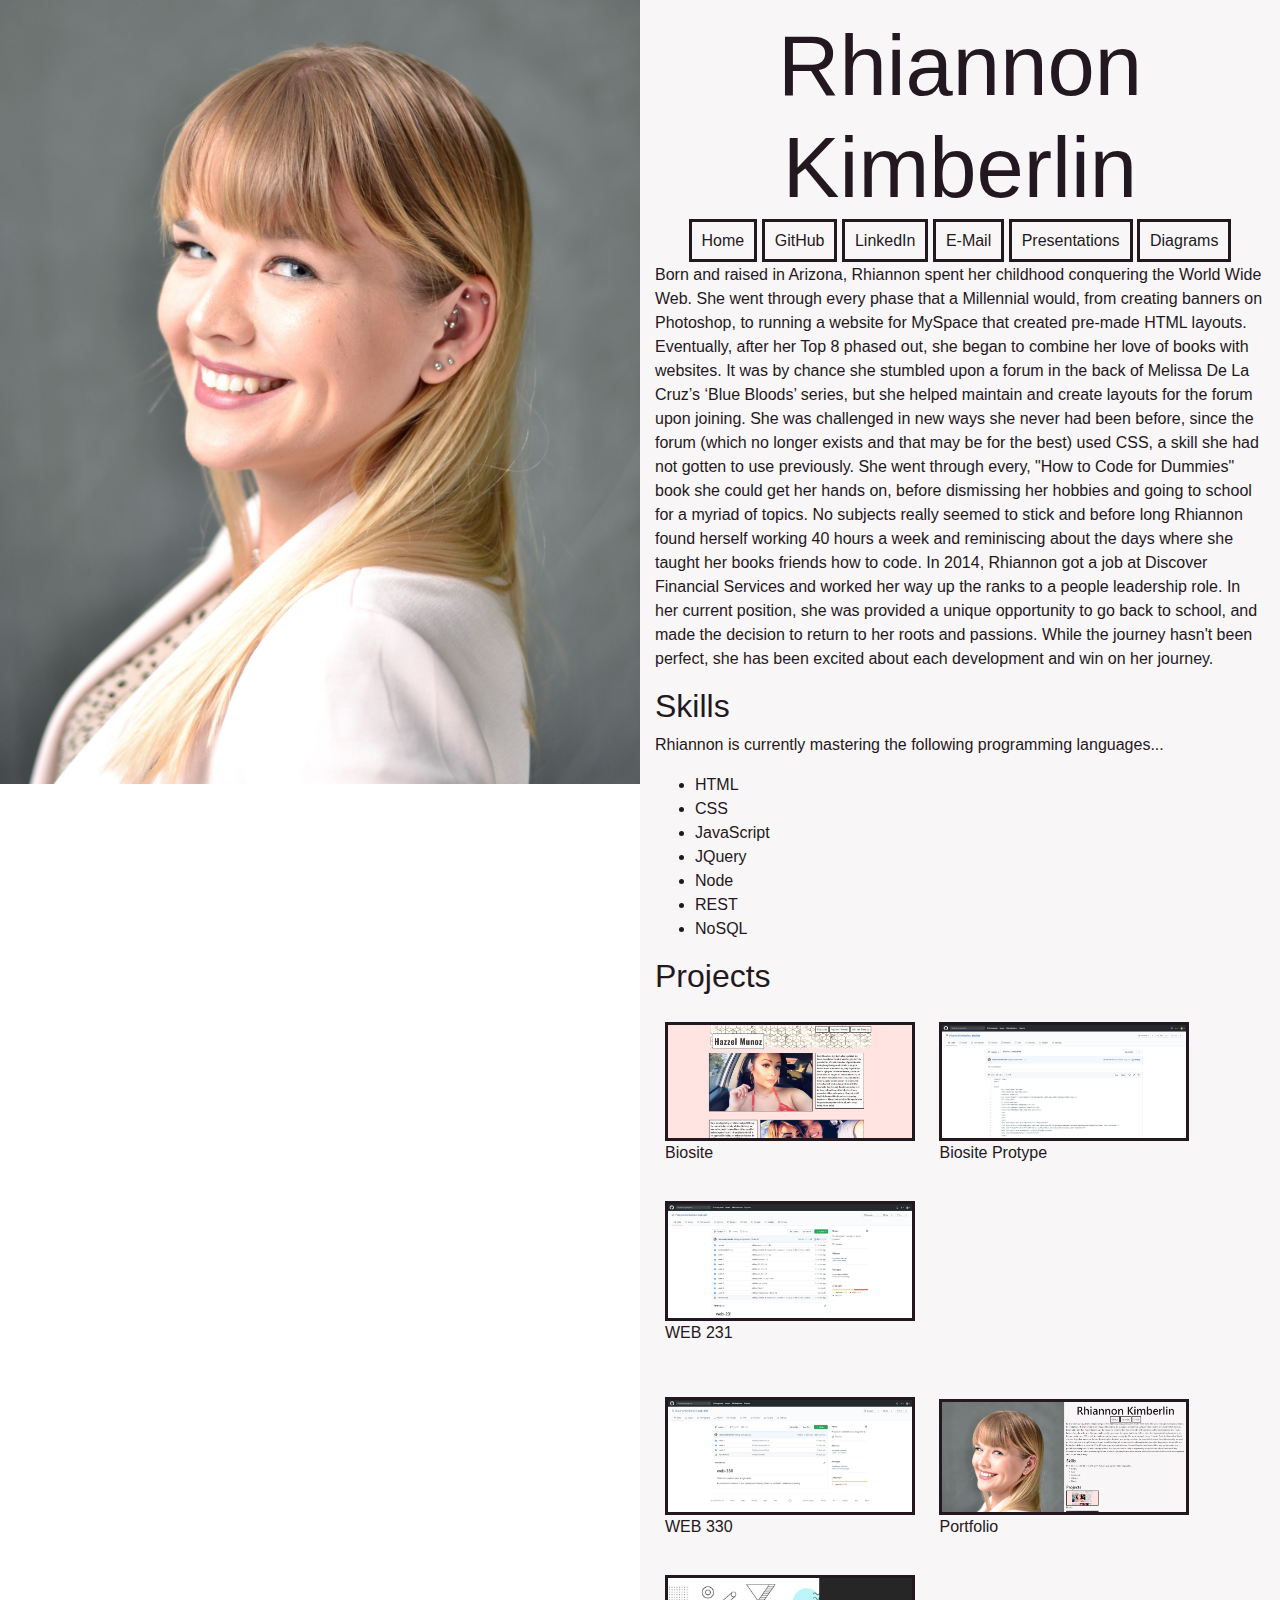
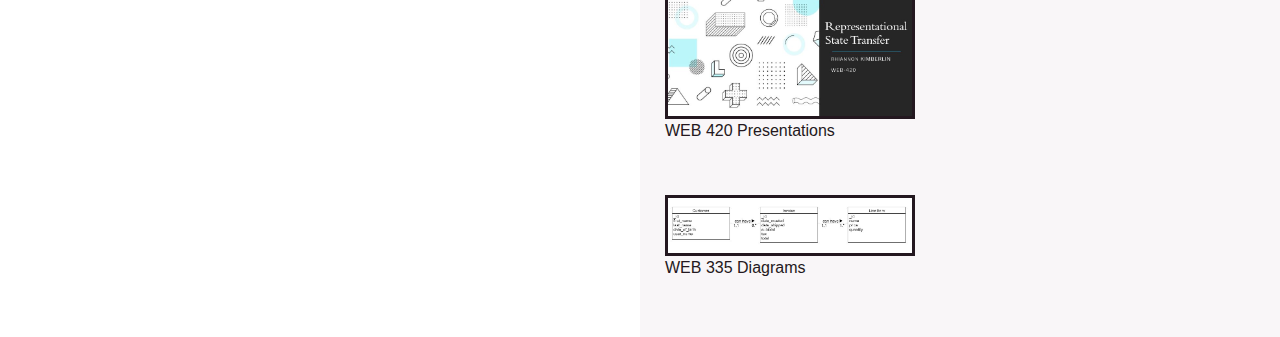
==== index.html @ 2355868e "Week 3" ====
<!DOCTYPE html>
<html>
    <head>
        <!-- Required meta tags -->
        <meta charset="utf-8">
        <meta name="viewport" content="width=device-width, initial-scale=1, shrink-to-fit=no">
        <!-- Bootstrap CSS -->
        <link rel="stylesheet" href="https://stackpath.bootstrapcdn.com/bootstrap/4.5.2/css/bootstrap.min.css" integrity="sha384-JcKb8q3iqJ61gNV9KGb8thSsNjpSL0n8PARn9HuZOnIxN0hoP+VmmDGMN5t9UJ0Z" crossorigin="anonymous">
        <title>Rhiannon Kimberlin Portfolio</title>
        <link href="https://fonts.googleapis.com/css2?family=Oswald:wght@300;400;600&display=swap" rel="stylesheet">
        <link href="style.css" type="text/css" rel="stylesheet">
    </head>
    <body>
        <div class="page">
            <div class="portfoliopicture">
                <img src="images/kimberlinportfolio.jpg" class="portfoliopicture" alt="Rhiannon Kimberlin">
            </div>
            <div class="portfoliodescription">
                <div class="fakeheader">
                <h1>Rhiannon Kimberlin</h1></div>
                <div class="links">
                <p class="links">
                    <a href="https://rhiannonkimberlin.github.io/rhiannonkimberlin.portfolio.io/" class="links">Home</a>
                    <a href="https://github.com/rhiannonkimberlin" class="links">GitHub</a>
                    <a href="" class="links">LinkedIn</a>
                    <a href="mailto:EmailAddress@. XYZ.com" class="links">E-Mail</a>
                    <a href="web-420/kimberlin-rest.html" class="links">Presentations</a>
                    <a href="https://rhiannonkimberlin.github.io/rhiannonkimberlin.portfolio.io/web-335/kimberlin-diagrams.html" class="links">Diagrams</a>
                </p></div>
                <div class="bio"><p class="bio">
                    Born and raised in Arizona, Rhiannon spent her childhood conquering the World Wide Web. She went through every phase that a Millennial would, from creating banners on Photoshop, to running a website for MySpace that created pre-made HTML layouts. Eventually, after her Top 8 phased out, she began to combine her love of books with websites. It was by chance she stumbled upon a forum in the back of Melissa De La Cruz’s ‘Blue Bloods’ series, but she helped maintain and create layouts for the forum upon joining. She was challenged in new ways she never had been before, since the forum (which no longer exists and that may be for the best) used CSS, a skill she had not gotten to use previously. She went through every, "How to Code for Dummies" book she could get her hands on, before dismissing her hobbies and going to school for a myriad of topics. No subjects really seemed to stick and before long Rhiannon found herself working 40 hours a week and reminiscing about the days where she taught her books friends how to code. In 2014, Rhiannon got a job at Discover Financial Services and worked her way up the ranks to a people leadership role. In her current position, she was provided a unique opportunity to go back to school, and made the decision to return to her roots and passions. While the journey hasn't been perfect, she has been excited about each development and win on her journey.
                </p>
                </div>
                <div class="skills"><p class="skills">
                    <h2>Skills</h2>
                    <p class="skills">Rhiannon is currently mastering the following programming languages...<br>
                        <ul>
                            <li>HTML</li>
                            <li>CSS</li>
                            <li>JavaScript</li>
                            <li>JQuery</li>
                            <li>Node</li>
                            <li>REST</li>
                            <li>NoSQL</li>
                          </ul>
                </p></div>
                <div class="projects">
                        <h2>Projects</h2>
                        <p><figure><a href="https://rhiannonkimberlin.github.io/bioSite/"><img src="../images/biositesnip.JPG" class="projects" alt="Biosite"></a><figcaption>Biosite</figcaption></figure>
                            <figure><a href=""><img src="../images/biositeprototype.JPG" class="projects" alt="Biosite Prototype"></a><figcaption>Biosite Protype</figcaption></figure>
                            <figure><a href="https://github.com/rhiannonkimberlin/web-231"><img src="../images/web-231.JPG" class="projects" alt="WEB 231"></a><figcaption>WEB 231</figcaption></figure></p>   
                            </p>
                            <p><figure><a href="https://github.com/rhiannonkimberlin/web-330"><img src="../images/web-330.JPG" class="projects" alt="WEB 330"></a><figcaption>WEB 330</figcaption></figure>
                            <figure><a href="https://rhiannonkimberlin.github.io/rhiannonkimberlin.portfolio.io/"><img src="../images/portfolio.JPG" class="projects" alt="Portfolio"></a><figcaption>Portfolio</figcaption></figure>
                            <figure><a href="web-420/kimberlin-rest.html"><img src="../images/presentation.JPG" class="projects" alt="Presentations"></a><figcaption>WEB 420 Presentations</figcaption></figure></p>
                            <p><figure><a href="https://rhiannonkimberlin.github.io/rhiannonkimberlin.portfolio.io/web-335/kimberlin-diagrams.html"><img src="../images/diagram.JPG" class="projects" alt="diagrams"></a><figcaption>WEB 335 Diagrams</figcaption></figure>
                    </p>
                </div>
            </div>
        </div>
    </body>
    <footer>

    </footer>
</html>
---- style.css ----
html{
    font-family: 'Oswald', sans-serif;
    padding: 0;
    margin: 0;
    width: 100%;
    height: 100%;
    min-width: 500px;
    min-height: 500px;
    background-color: #F9F6F8;
    color: #241820;
}

body{
    display: block;
}
div.page{
    display: block;
}
div.portfoliopicture{
    width: 50%;
    float: left;
}
div.portfoliodescription{
    width: 50%;
    display: inline-block;
    padding: 15px;
    background-color: #F9F6F8;
    color: #241820;
    margin: auto;
}
div.fakeheader{
    margin: auto;
    text-align: center;
    display: block;
}
img.portfoliopicture{
    max-width: 100%;
    max-height: 100%;
    display: block;
}
h1{
    font-size: 85px;
    display: inline;
}
h4{
    text-align: justify;
}
a.links{
    background-color: #F9F6F8;
	color: #241820;
	text-decoration: none;
	font-size: 16px;
	padding: 10px;
    border: #241820 3px solid;
    text-align: center;
    margin: auto;
    float: auto;
}
p.links{
    margin: auto;
    text-align: center;
}
div.links{
    padding: 10px;
}
img.projects{
    max-width: 250px;
    border: #241820 3px solid;
}
div.projects{
    display: block;
}
figure{
    display: inline-block;
    padding:10px;
}
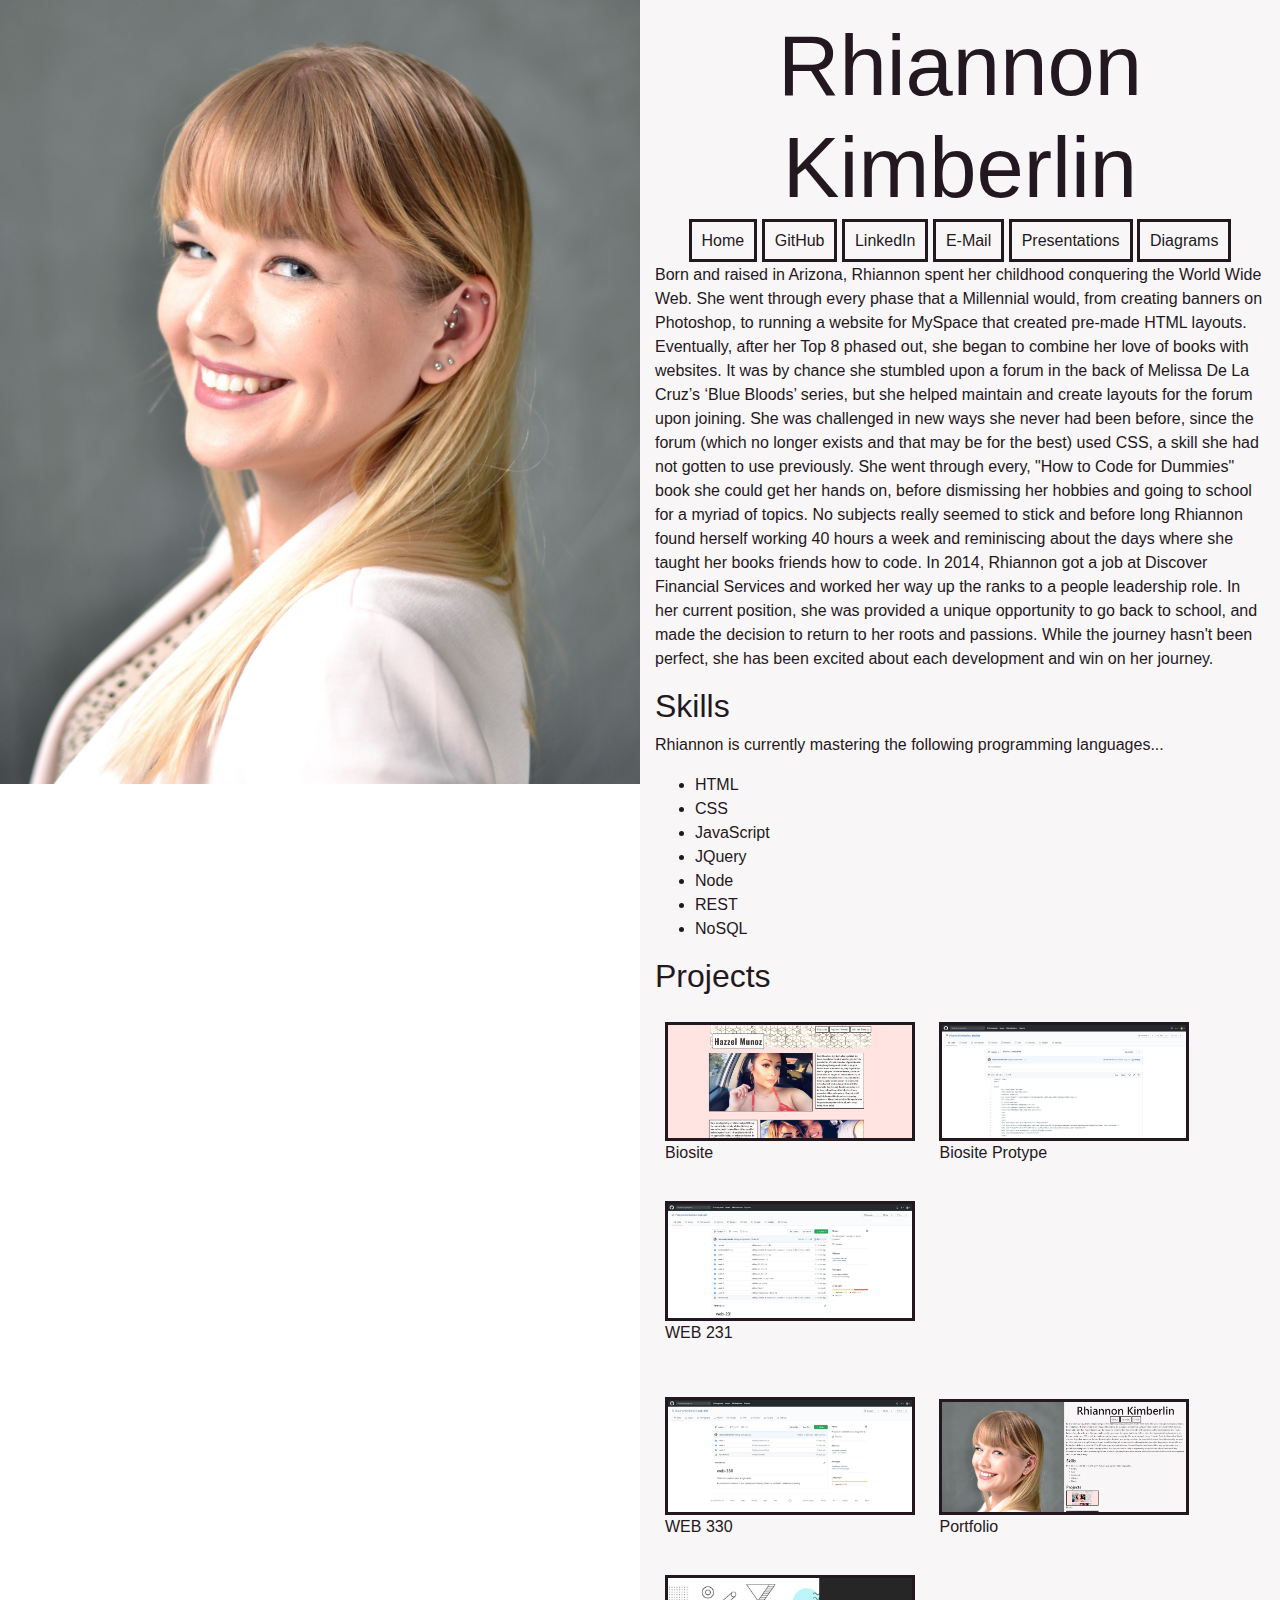
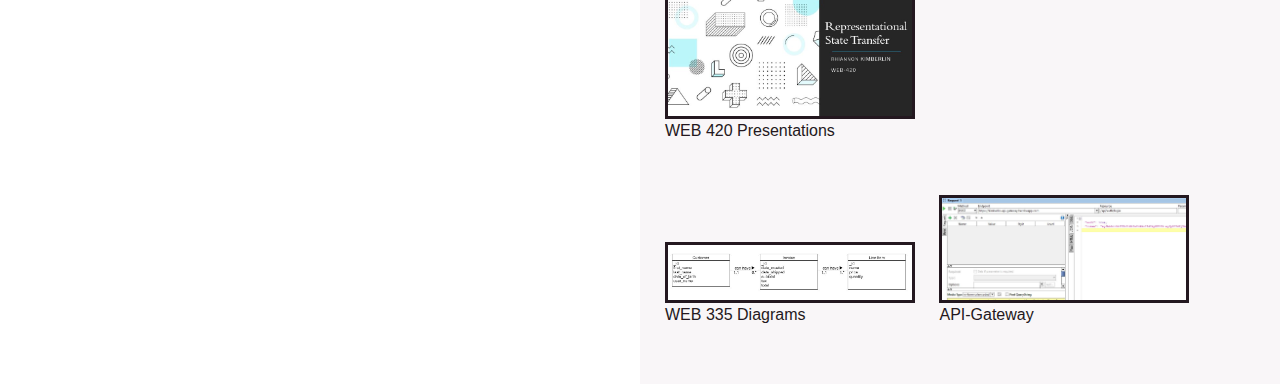
==== commit 7cb77ea6: "Update index.html" ====
--- a/index.html
+++ b/index.html
@@ -54,7 +54,8 @@
                             <figure><a href="https://rhiannonkimberlin.github.io/rhiannonkimberlin.portfolio.io/"><img src="../images/portfolio.JPG" class="projects" alt="Portfolio"></a><figcaption>Portfolio</figcaption></figure>
                             <figure><a href="web-420/kimberlin-rest.html"><img src="../images/presentation.JPG" class="projects" alt="Presentations"></a><figcaption>WEB 420 Presentations</figcaption></figure></p>
                             <p><figure><a href="https://rhiannonkimberlin.github.io/rhiannonkimberlin.portfolio.io/web-335/kimberlin-diagrams.html"><img src="../images/diagram.JPG" class="projects" alt="diagrams"></a><figcaption>WEB 335 Diagrams</figcaption></figure>
-                    </p>
+                            <figure><a href="https://kimberlin-api-gateway.herokuapp.com/"><img src="../images/API-gateway.JPG" class="projects" alt="diagrams"></a><figcaption>API-Gateway</figcaption></figure>
+                            </p> 
                 </div>
             </div>
         </div>
@@ -62,4 +63,4 @@
     <footer>
 
     </footer>
-</html>+</html>
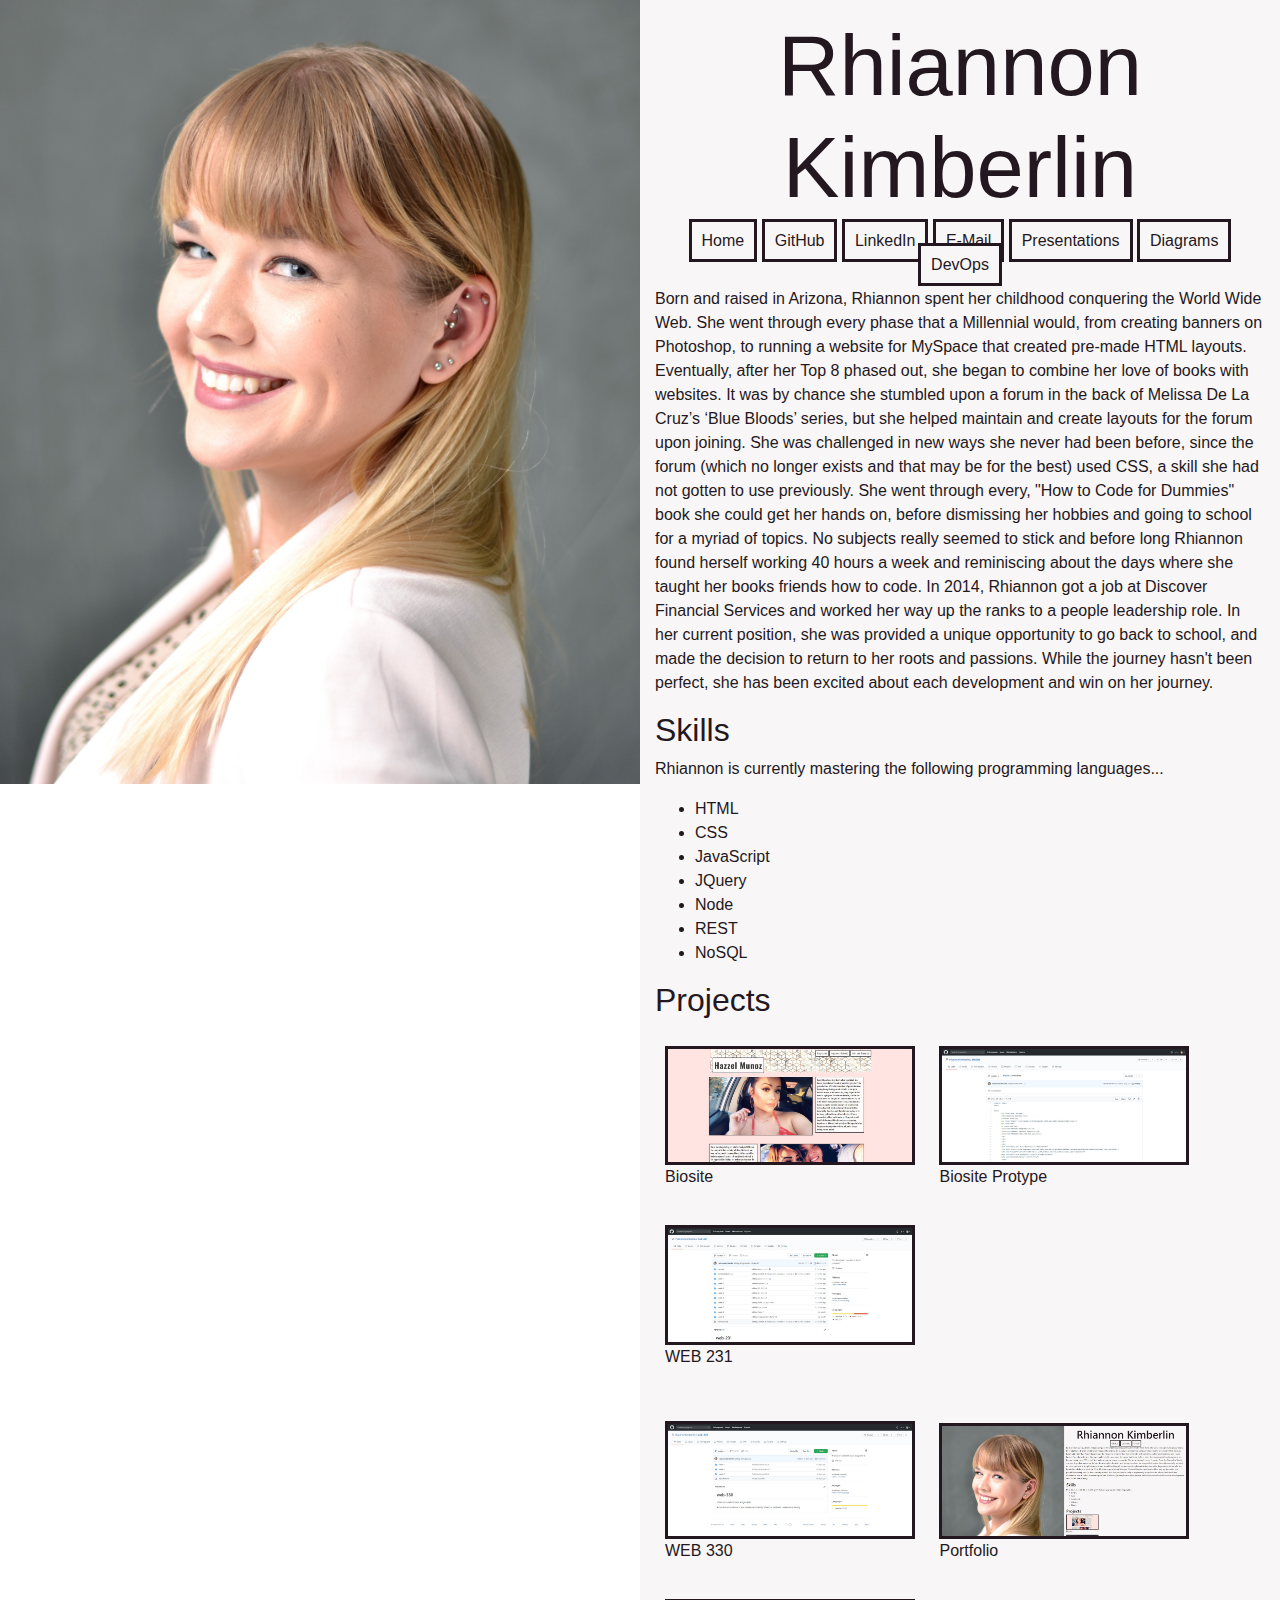
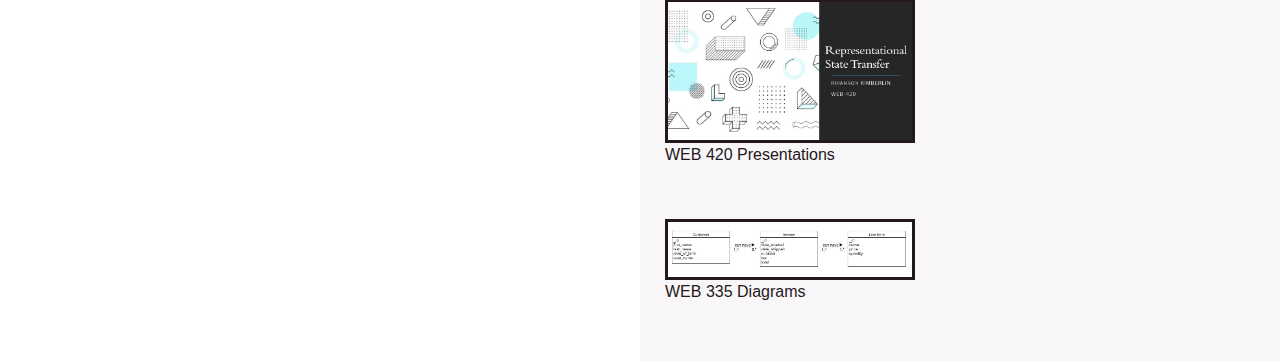
==== commit ef32f9a6: "Adding WEB-430" ====
--- a/index.html
+++ b/index.html
@@ -26,6 +26,7 @@
                     <a href="mailto:EmailAddress@. XYZ.com" class="links">E-Mail</a>
                     <a href="web-420/kimberlin-rest.html" class="links">Presentations</a>
                     <a href="https://rhiannonkimberlin.github.io/rhiannonkimberlin.portfolio.io/web-335/kimberlin-diagrams.html" class="links">Diagrams</a>
+                    <a href="https://rhiannonkimberlin.github.io/rhiannonkimberlin.portfolio.io/web-430/kimberlin-devops.html" class="links">DevOps</a>
                 </p></div>
                 <div class="bio"><p class="bio">
                     Born and raised in Arizona, Rhiannon spent her childhood conquering the World Wide Web. She went through every phase that a Millennial would, from creating banners on Photoshop, to running a website for MySpace that created pre-made HTML layouts. Eventually, after her Top 8 phased out, she began to combine her love of books with websites. It was by chance she stumbled upon a forum in the back of Melissa De La Cruz’s ‘Blue Bloods’ series, but she helped maintain and create layouts for the forum upon joining. She was challenged in new ways she never had been before, since the forum (which no longer exists and that may be for the best) used CSS, a skill she had not gotten to use previously. She went through every, "How to Code for Dummies" book she could get her hands on, before dismissing her hobbies and going to school for a myriad of topics. No subjects really seemed to stick and before long Rhiannon found herself working 40 hours a week and reminiscing about the days where she taught her books friends how to code. In 2014, Rhiannon got a job at Discover Financial Services and worked her way up the ranks to a people leadership role. In her current position, she was provided a unique opportunity to go back to school, and made the decision to return to her roots and passions. While the journey hasn't been perfect, she has been excited about each development and win on her journey.
@@ -54,8 +55,7 @@
                             <figure><a href="https://rhiannonkimberlin.github.io/rhiannonkimberlin.portfolio.io/"><img src="../images/portfolio.JPG" class="projects" alt="Portfolio"></a><figcaption>Portfolio</figcaption></figure>
                             <figure><a href="web-420/kimberlin-rest.html"><img src="../images/presentation.JPG" class="projects" alt="Presentations"></a><figcaption>WEB 420 Presentations</figcaption></figure></p>
                             <p><figure><a href="https://rhiannonkimberlin.github.io/rhiannonkimberlin.portfolio.io/web-335/kimberlin-diagrams.html"><img src="../images/diagram.JPG" class="projects" alt="diagrams"></a><figcaption>WEB 335 Diagrams</figcaption></figure>
-                            <figure><a href="https://kimberlin-api-gateway.herokuapp.com/"><img src="../images/API-gateway.JPG" class="projects" alt="diagrams"></a><figcaption>API-Gateway</figcaption></figure>
-                            </p> 
+                    </p>
                 </div>
             </div>
         </div>
@@ -63,4 +63,4 @@
     <footer>
 
     </footer>
-</html>
+</html>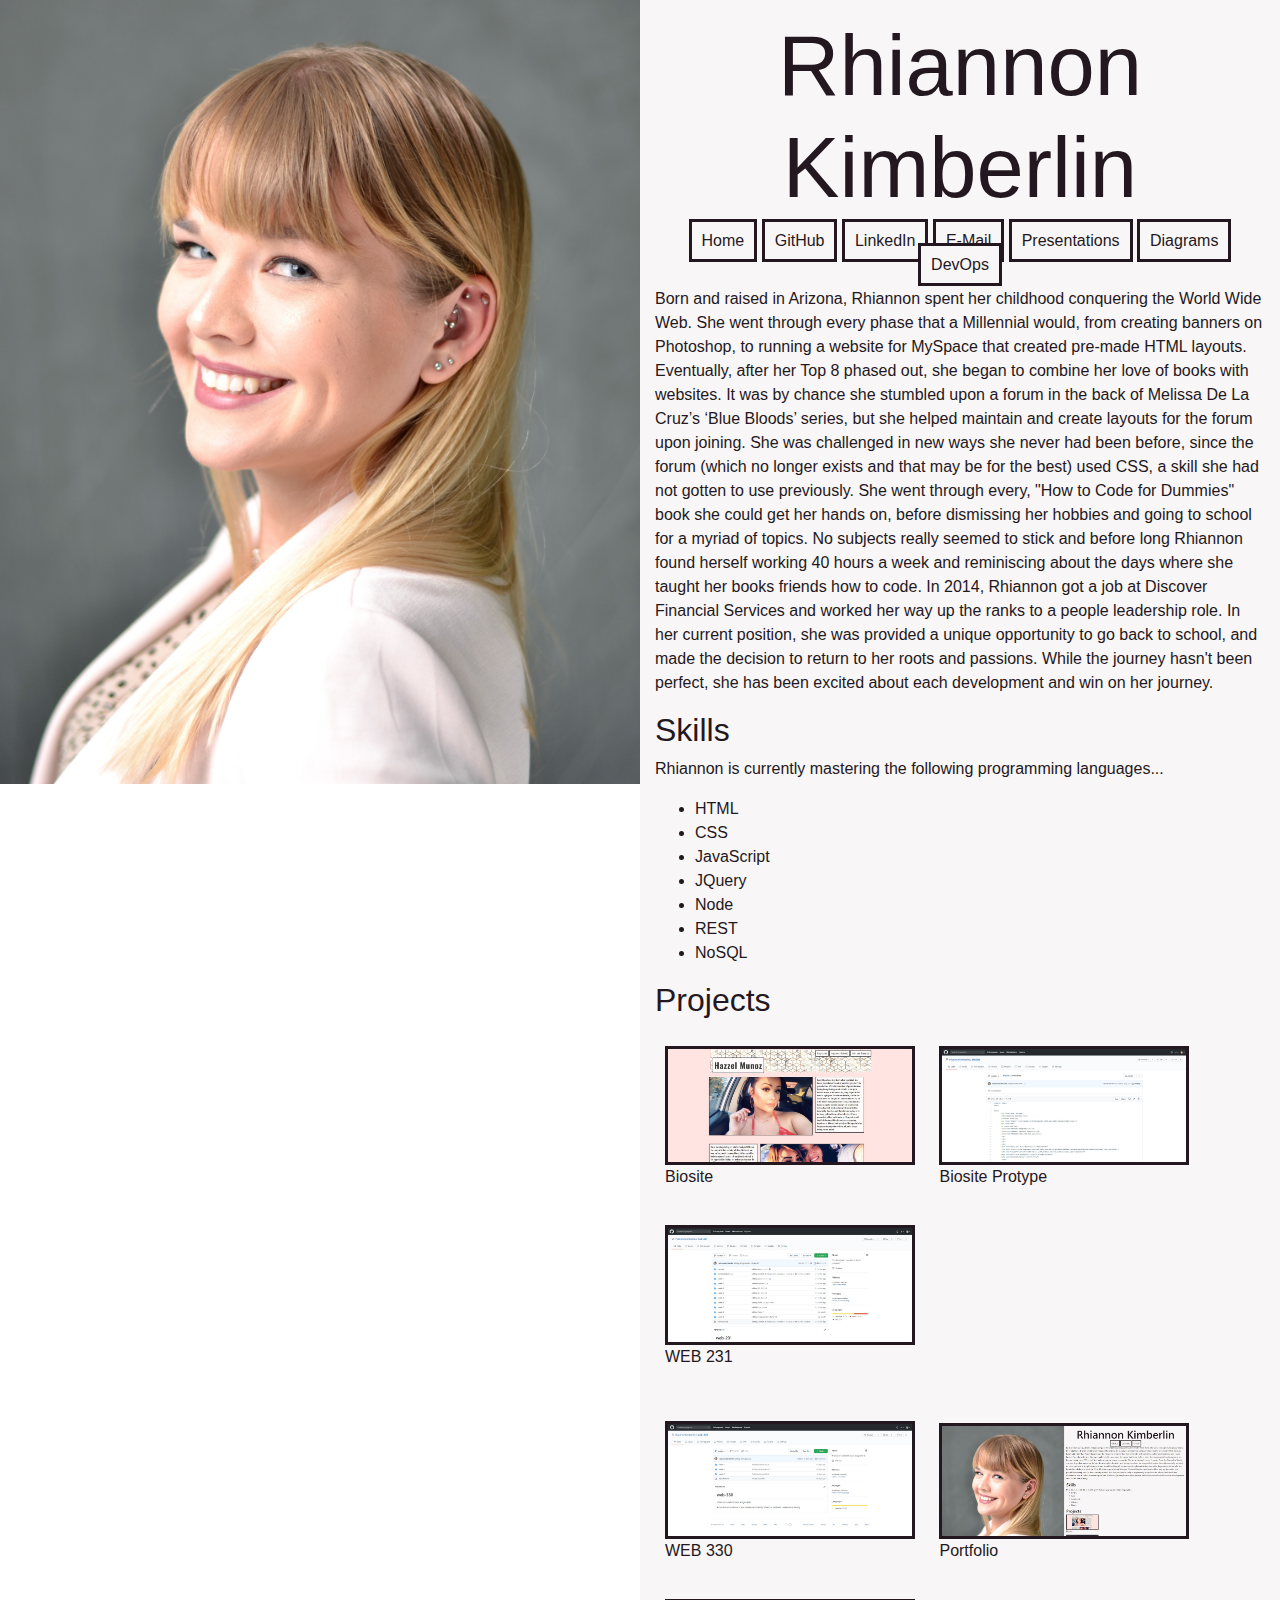
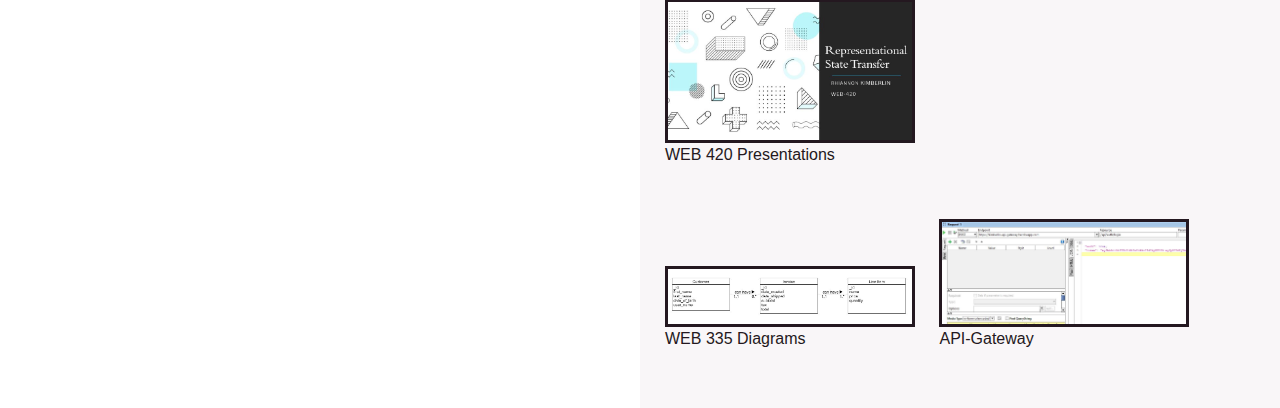
==== commit 7b293c15: "Merge branch 'master' of https://github.com/rhiannonkimberlin/rhiannonkimberlin.portfolio.io" ====
--- a/index.html
+++ b/index.html
@@ -53,9 +53,10 @@
                             </p>
                             <p><figure><a href="https://github.com/rhiannonkimberlin/web-330"><img src="../images/web-330.JPG" class="projects" alt="WEB 330"></a><figcaption>WEB 330</figcaption></figure>
                             <figure><a href="https://rhiannonkimberlin.github.io/rhiannonkimberlin.portfolio.io/"><img src="../images/portfolio.JPG" class="projects" alt="Portfolio"></a><figcaption>Portfolio</figcaption></figure>
-                            <figure><a href="web-420/kimberlin-rest.html"><img src="../images/presentation.JPG" class="projects" alt="Presentations"></a><figcaption>WEB 420 Presentations</figcaption></figure></p>
-                            <p><figure><a href="https://rhiannonkimberlin.github.io/rhiannonkimberlin.portfolio.io/web-335/kimberlin-diagrams.html"><img src="../images/diagram.JPG" class="projects" alt="diagrams"></a><figcaption>WEB 335 Diagrams</figcaption></figure>
-                    </p>
+                            <figure><a href="web-420/kimberlin-rest.html"><img src="./images/presentation.JPG" class="projects" alt="Presentations"></a><figcaption>WEB 420 Presentations</figcaption></figure></p>
+                            <p><figure><a href="https://rhiannonkimberlin.github.io/rhiannonkimberlin.portfolio.io/web-335/kimberlin-diagrams.html"><img src="./images/diagram.JPG" class="projects" alt="diagrams"></a><figcaption>WEB 335 Diagrams</figcaption></figure>
+                            <figure><a href="https://kimberlin-api-gateway.herokuapp.com/"><img src="./images/API-gateway.JPG" class="projects" alt="diagrams"></a><figcaption>API-Gateway</figcaption></figure>
+                            </p> 
                 </div>
             </div>
         </div>
@@ -63,4 +64,4 @@
     <footer>
 
     </footer>
-</html>+</html>
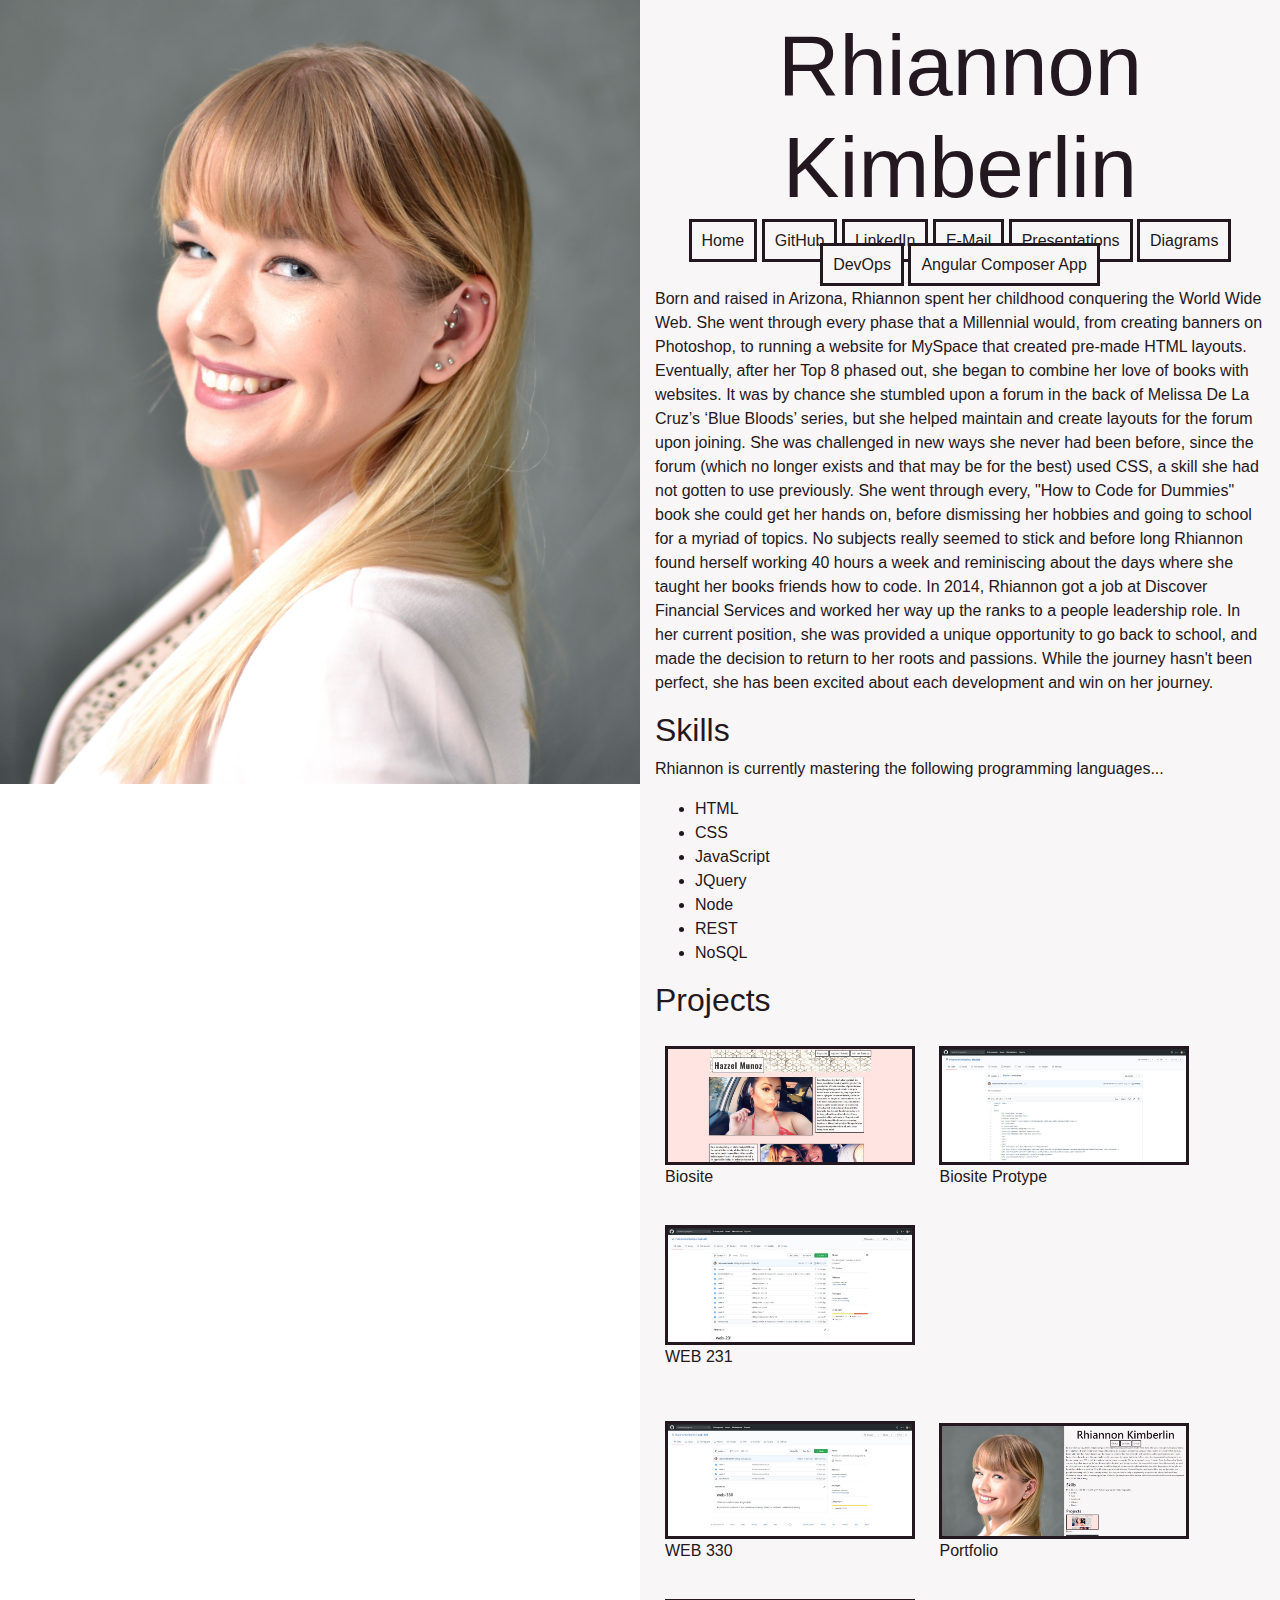
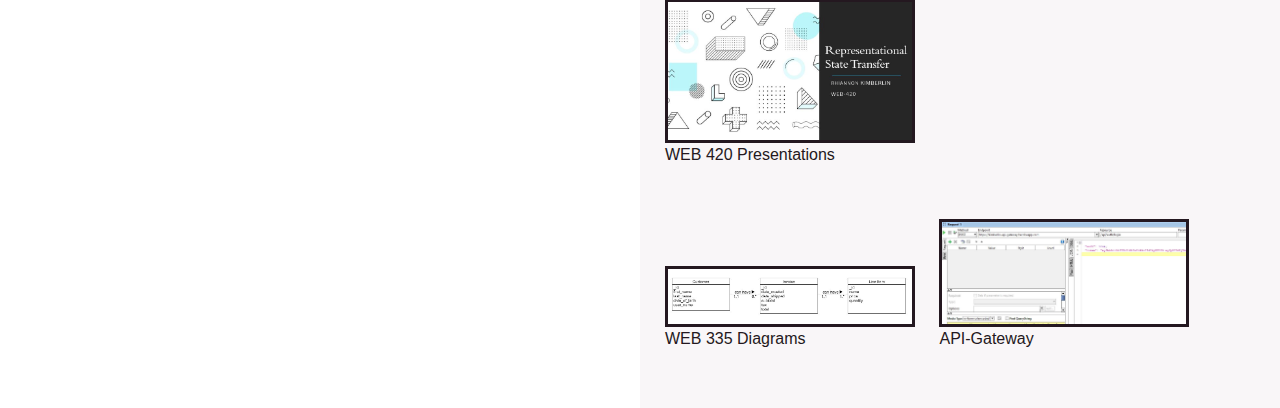
==== commit 08ba9aa0: "Update index.html" ====
--- a/index.html
+++ b/index.html
@@ -27,6 +27,7 @@
                     <a href="web-420/kimberlin-rest.html" class="links">Presentations</a>
                     <a href="https://rhiannonkimberlin.github.io/rhiannonkimberlin.portfolio.io/web-335/kimberlin-diagrams.html" class="links">Diagrams</a>
                     <a href="https://rhiannonkimberlin.github.io/rhiannonkimberlin.portfolio.io/web-430/kimberlin-devops.html" class="links">DevOps</a>
+                    <a href="https://rhiannonkimberlin.github.io/enterprise-composer-app/" class="links">Angular Composer App</a>
                 </p></div>
                 <div class="bio"><p class="bio">
                     Born and raised in Arizona, Rhiannon spent her childhood conquering the World Wide Web. She went through every phase that a Millennial would, from creating banners on Photoshop, to running a website for MySpace that created pre-made HTML layouts. Eventually, after her Top 8 phased out, she began to combine her love of books with websites. It was by chance she stumbled upon a forum in the back of Melissa De La Cruz’s ‘Blue Bloods’ series, but she helped maintain and create layouts for the forum upon joining. She was challenged in new ways she never had been before, since the forum (which no longer exists and that may be for the best) used CSS, a skill she had not gotten to use previously. She went through every, "How to Code for Dummies" book she could get her hands on, before dismissing her hobbies and going to school for a myriad of topics. No subjects really seemed to stick and before long Rhiannon found herself working 40 hours a week and reminiscing about the days where she taught her books friends how to code. In 2014, Rhiannon got a job at Discover Financial Services and worked her way up the ranks to a people leadership role. In her current position, she was provided a unique opportunity to go back to school, and made the decision to return to her roots and passions. While the journey hasn't been perfect, she has been excited about each development and win on her journey.
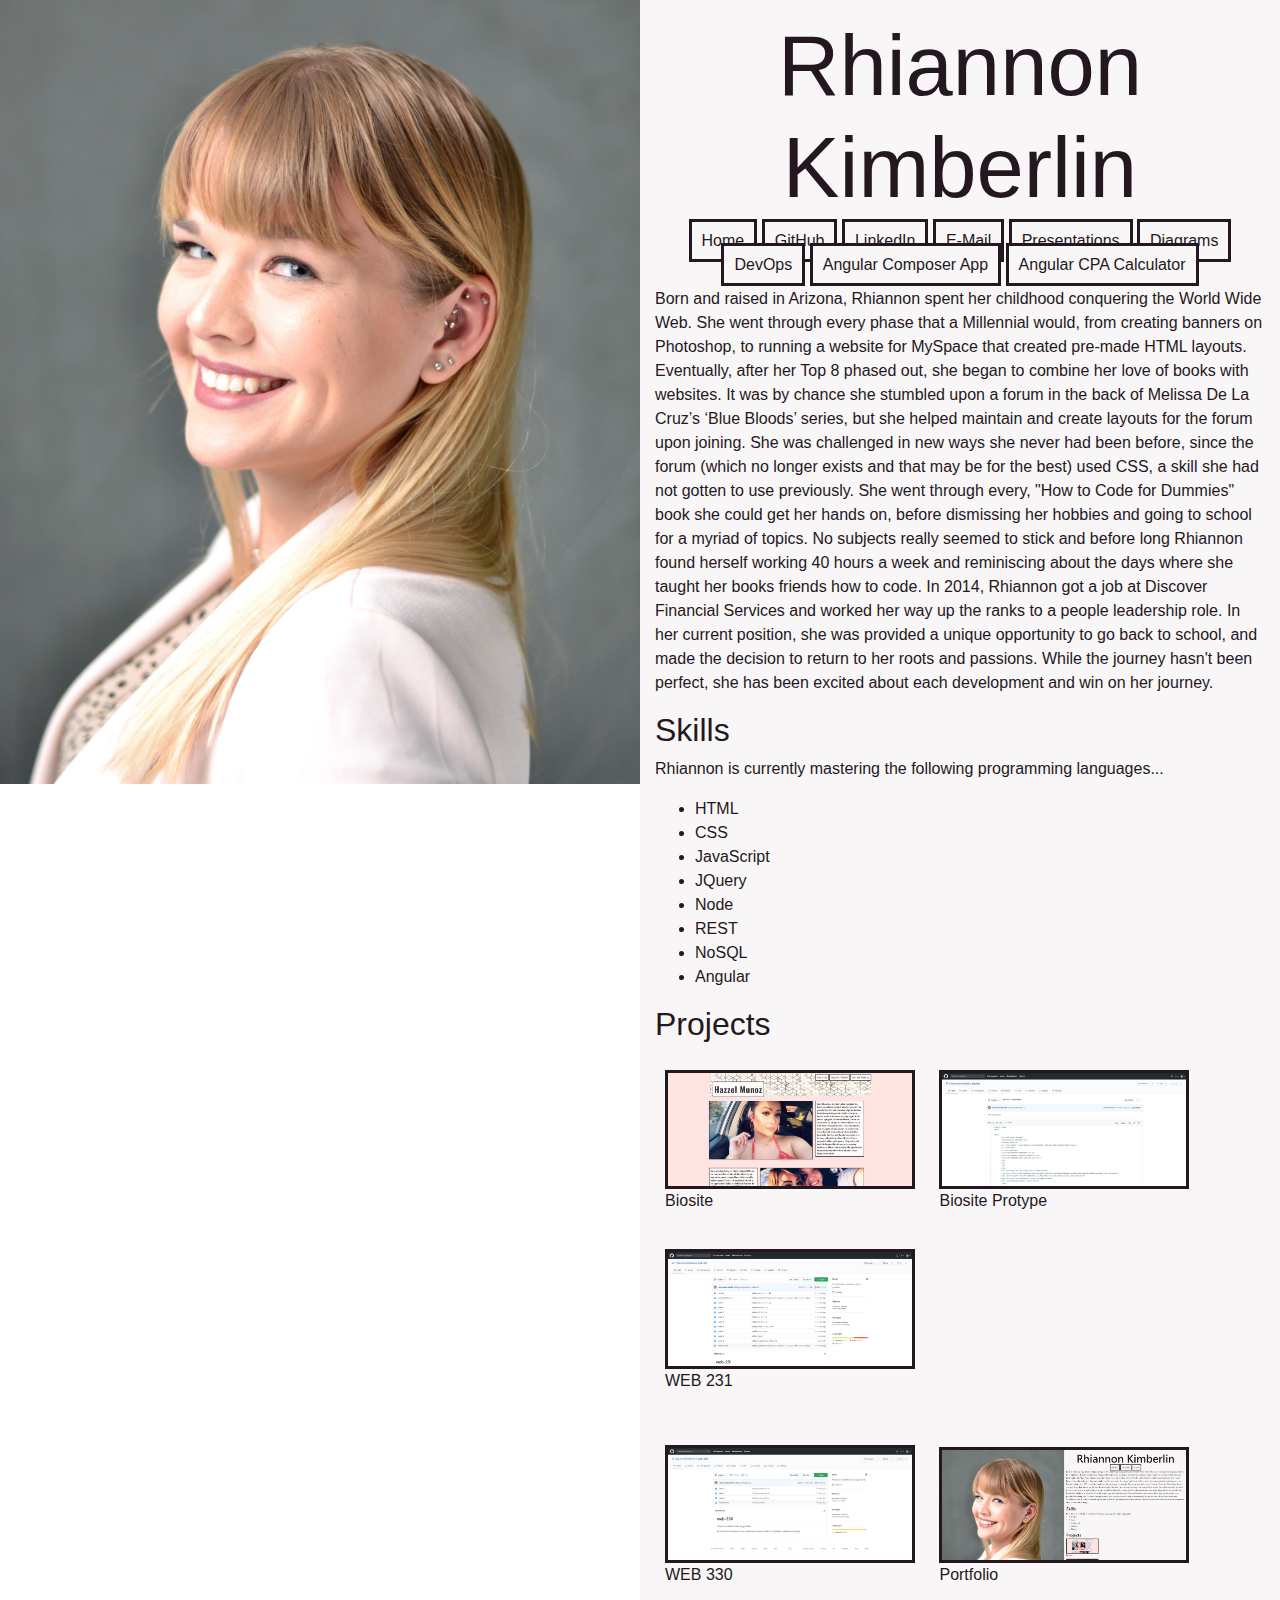
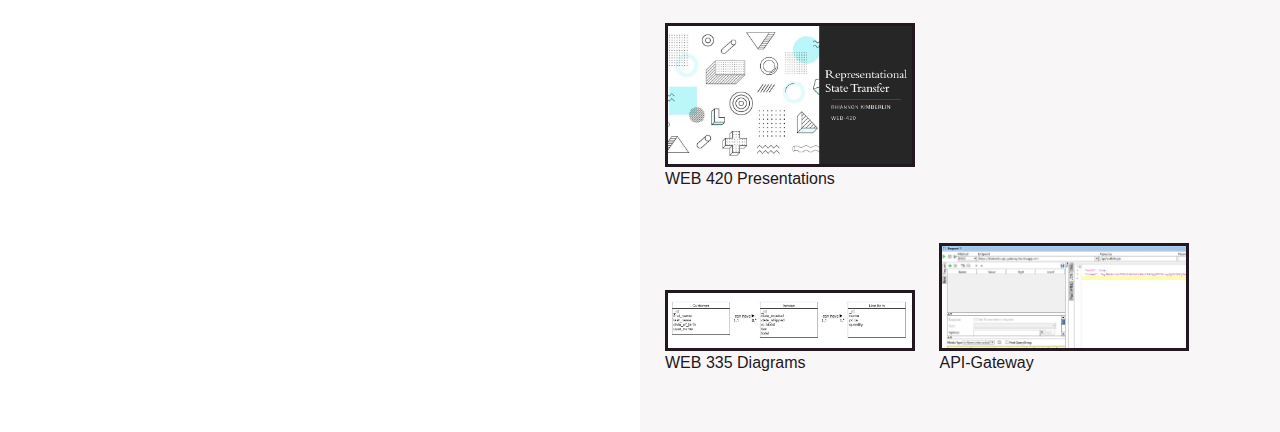
==== commit 885fc17a: "Update index.html" ====
--- a/index.html
+++ b/index.html
@@ -28,6 +28,7 @@
                     <a href="https://rhiannonkimberlin.github.io/rhiannonkimberlin.portfolio.io/web-335/kimberlin-diagrams.html" class="links">Diagrams</a>
                     <a href="https://rhiannonkimberlin.github.io/rhiannonkimberlin.portfolio.io/web-430/kimberlin-devops.html" class="links">DevOps</a>
                     <a href="https://rhiannonkimberlin.github.io/enterprise-composer-app/" class="links">Angular Composer App</a>
+                    <a href="https://rhiannonkimberlin.github.io/gpa-calculator-app//" class="links">Angular CPA Calculator</a>
                 </p></div>
                 <div class="bio"><p class="bio">
                     Born and raised in Arizona, Rhiannon spent her childhood conquering the World Wide Web. She went through every phase that a Millennial would, from creating banners on Photoshop, to running a website for MySpace that created pre-made HTML layouts. Eventually, after her Top 8 phased out, she began to combine her love of books with websites. It was by chance she stumbled upon a forum in the back of Melissa De La Cruz’s ‘Blue Bloods’ series, but she helped maintain and create layouts for the forum upon joining. She was challenged in new ways she never had been before, since the forum (which no longer exists and that may be for the best) used CSS, a skill she had not gotten to use previously. She went through every, "How to Code for Dummies" book she could get her hands on, before dismissing her hobbies and going to school for a myriad of topics. No subjects really seemed to stick and before long Rhiannon found herself working 40 hours a week and reminiscing about the days where she taught her books friends how to code. In 2014, Rhiannon got a job at Discover Financial Services and worked her way up the ranks to a people leadership role. In her current position, she was provided a unique opportunity to go back to school, and made the decision to return to her roots and passions. While the journey hasn't been perfect, she has been excited about each development and win on her journey.
@@ -44,6 +45,7 @@
                             <li>Node</li>
                             <li>REST</li>
                             <li>NoSQL</li>
+                            <li>Angular</li>
                           </ul>
                 </p></div>
                 <div class="projects">
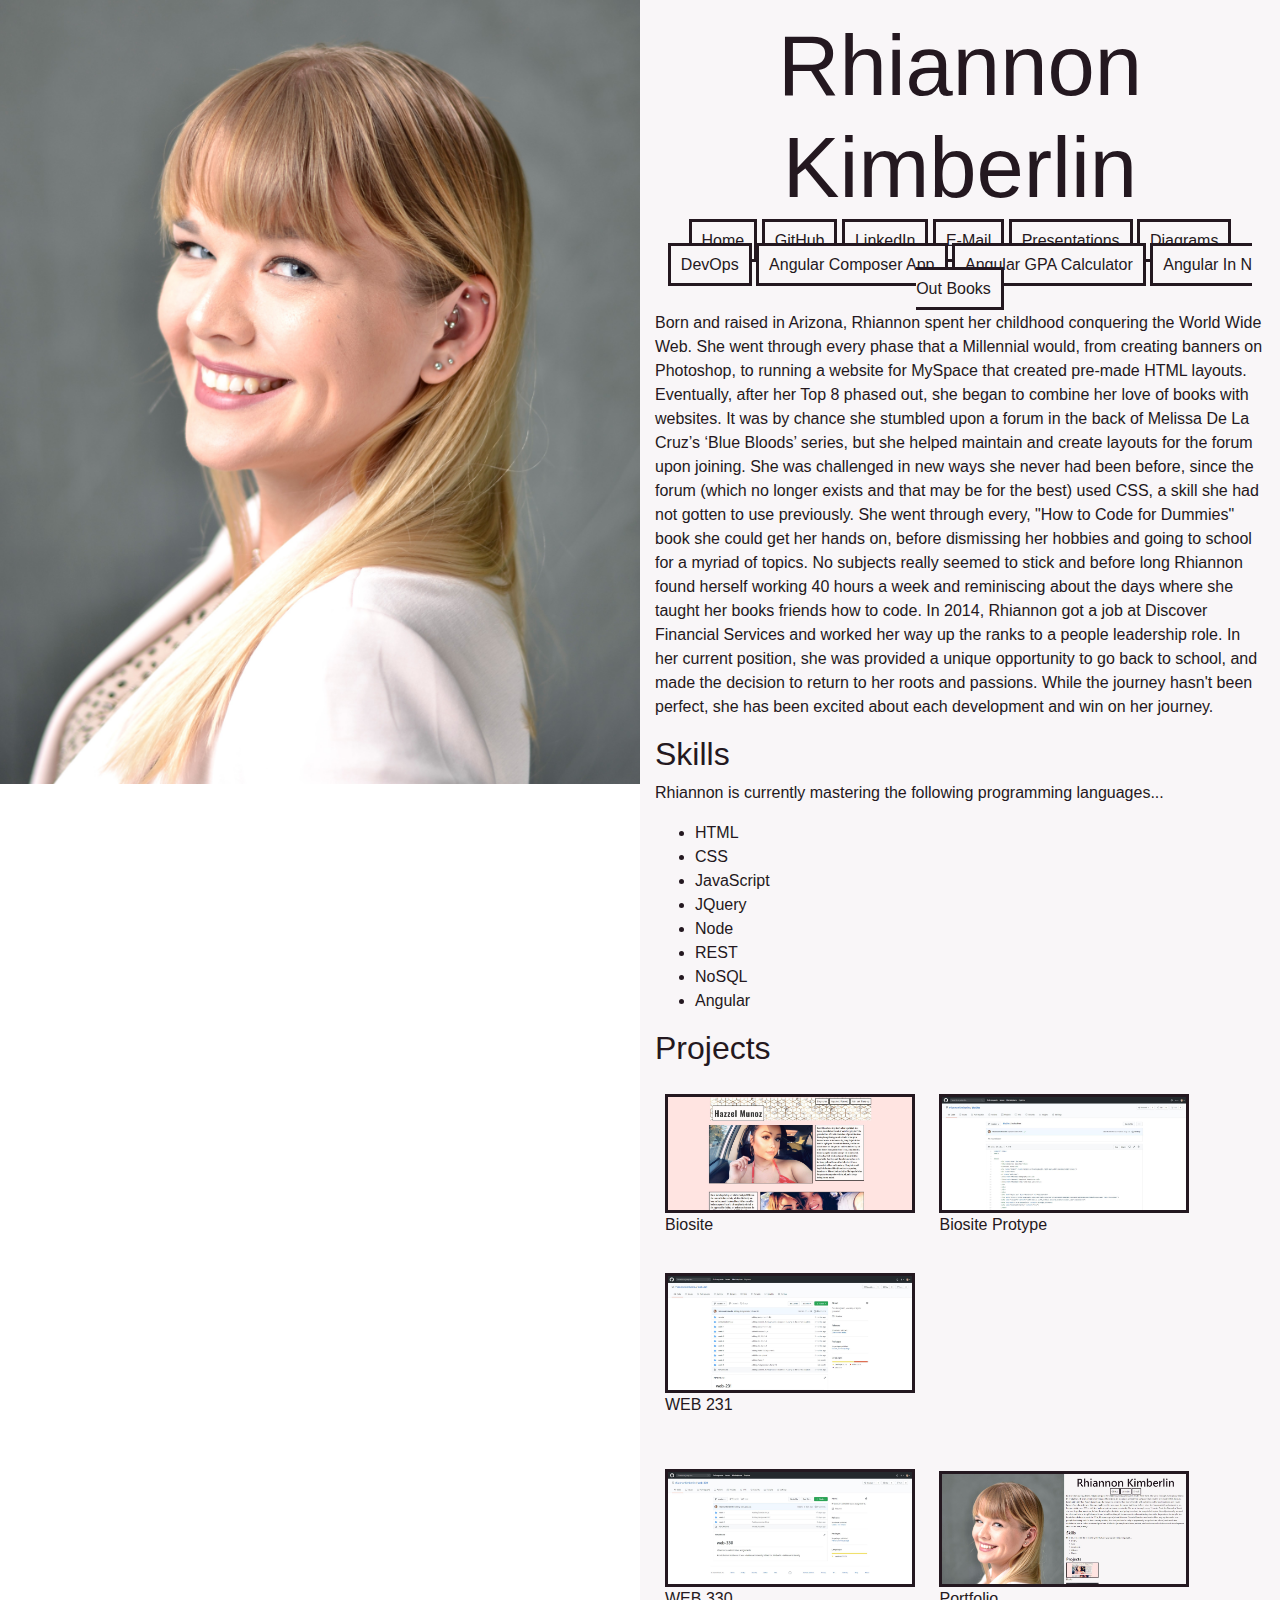
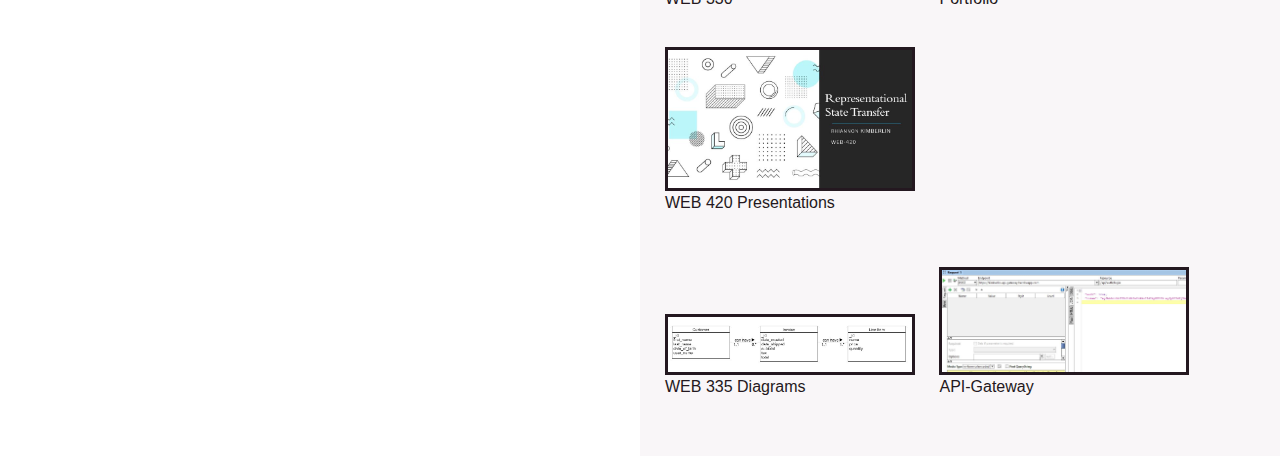
==== commit b751bc32: "Update index.html" ====
--- a/index.html
+++ b/index.html
@@ -28,7 +28,8 @@
                     <a href="https://rhiannonkimberlin.github.io/rhiannonkimberlin.portfolio.io/web-335/kimberlin-diagrams.html" class="links">Diagrams</a>
                     <a href="https://rhiannonkimberlin.github.io/rhiannonkimberlin.portfolio.io/web-430/kimberlin-devops.html" class="links">DevOps</a>
                     <a href="https://rhiannonkimberlin.github.io/enterprise-composer-app/" class="links">Angular Composer App</a>
-                    <a href="https://rhiannonkimberlin.github.io/gpa-calculator-app//" class="links">Angular CPA Calculator</a>
+                    <a href="https://rhiannonkimberlin.github.io/gpa-calculator-app//" class="links">Angular GPA Calculator</a>
+                    <a href="https://rhiannonkimberlin.github.io/in-n-out-books/" class="links">Angular In N Out Books</a>
                 </p></div>
                 <div class="bio"><p class="bio">
                     Born and raised in Arizona, Rhiannon spent her childhood conquering the World Wide Web. She went through every phase that a Millennial would, from creating banners on Photoshop, to running a website for MySpace that created pre-made HTML layouts. Eventually, after her Top 8 phased out, she began to combine her love of books with websites. It was by chance she stumbled upon a forum in the back of Melissa De La Cruz’s ‘Blue Bloods’ series, but she helped maintain and create layouts for the forum upon joining. She was challenged in new ways she never had been before, since the forum (which no longer exists and that may be for the best) used CSS, a skill she had not gotten to use previously. She went through every, "How to Code for Dummies" book she could get her hands on, before dismissing her hobbies and going to school for a myriad of topics. No subjects really seemed to stick and before long Rhiannon found herself working 40 hours a week and reminiscing about the days where she taught her books friends how to code. In 2014, Rhiannon got a job at Discover Financial Services and worked her way up the ranks to a people leadership role. In her current position, she was provided a unique opportunity to go back to school, and made the decision to return to her roots and passions. While the journey hasn't been perfect, she has been excited about each development and win on her journey.
